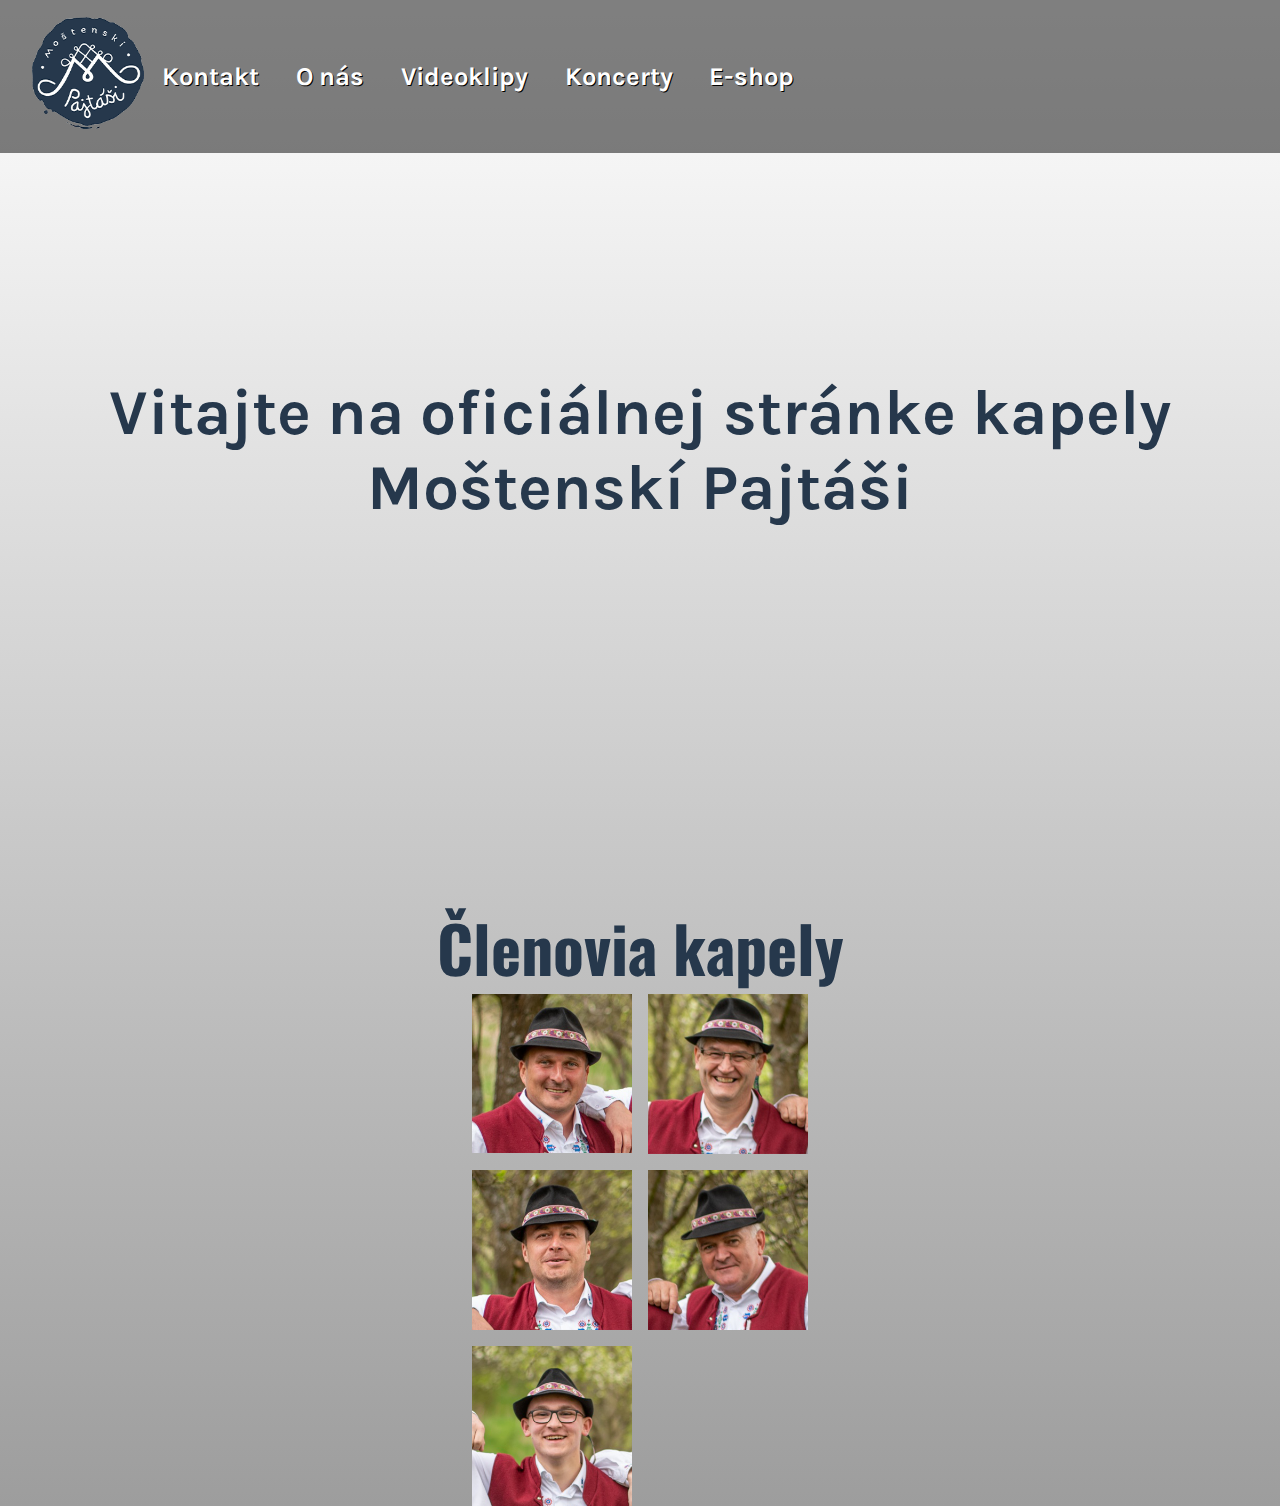
==== index.html @ 3a5d2815 "new files" ====
<!DOCTYPE html>
<html lang="sk">
<head>
    <meta charset="UTF-8">
    <meta http-equiv="X-UA-Compatible" content="IE=edge">
    <meta name="viewport" content="width=device-width, initial-scale=1.0">
    <link rel="preconnect" href="https://fonts.googleapis.com">
    <link rel="preconnect" href="https://fonts.gstatic.com" crossorigin>
    <link href="https://fonts.googleapis.com/css2?family=Oswald:wght@300&display=swap" rel="stylesheet">
    <link rel="preconnect" href="https://fonts.googleapis.com">
    <link rel="preconnect" href="https://fonts.gstatic.com" crossorigin>
    <link href="https://fonts.googleapis.com/css2?family=Karla:wght@300&display=swap" rel="stylesheet">
    <link rel="stylesheet" href="./css/footer.css">
    <link rel="stylesheet" href="./css/general.css">
    <link rel="stylesheet" href="./css/header.css">
    <link rel="stylesheet" href="./css/normalize.css">
    <title>Moštenskí Pajtáši - Heligonkári z Horného Moštenca</title>
</head>
<body>
    <header>
        <nav class="h-nav">
            <a class="direct" href="./index.html">
                <img class="logo" src="./logo.png">
            </a>
            <ul>
                <li><a href="kontakt.html">Kontakt</a></li>
                <li><a href="onas.html">O nás</a></li>
                <li><a href="https://www.youtube.com/@mostenskipajtasi9998">Videoklipy</a></li>
                <li><a href="koncerty.html">Koncerty</a></li>
                <li><a href="eshop.html">E-shop</a></li>
            
                
            </ul>
            <button class="burger">
                <div class="line"></div>
                <div class="line"></div>
                <div class="line"></div>
                
                
            </button>
        </nav>
        <div class="u-n">
            Vitajte na oficiálnej stránke kapely Moštenskí Pajtáši
        </div>
    </header>

    <main>
       <section>
            <h1 class="members">Členovia kapely</h1>
            <article class="m-art">
                <div class="image">
                <img class="m-img" src="./jaro.png" alt="">
                <div class="image__overlay">
                    <div class="image__title">Jaroslav Briestensky</div>
                </div>
            </div>
            <div class="image">
                <img class="m-img" src="./peto.png" alt="">
                <div class="image__overlay">
                    <div class="image__title">Peter</div>
                </div>
            </div>
            <div class="image">
                <img class="m-img" src="./martin.png" alt="">
                <div class="image__overlay">
                    <div class="image__title">Martin</div>
                </div>
            </div>
            <div class="image">
                <img class="m-img" src="./mino.png" alt="">
                <div class="image__overlay">
                    <div class="image__title">Milan Ciňo</div>
                </div>
            </div>
            <div class="image">
                <img class="m-img" src="./mirec.png" alt="">
                <div class="image__overlay">
                    <div class="image__title">Miroslav</div>
                </div>
            </div>
            </article>
       </section>
    </main>

    <footer>

    </footer>

    <script>
        const mobileNav = document.querySelector("ul");
        const burgerBtn = document.querySelector(".burger");
        const body = document.querySelector("body");

        burgerBtn.addEventListener("click", function(){
            mobileNav.classList.toggle("active");
            body .classList.toggle("active");
        })
    </script>
</body>
</html>
---- css/general.css ----
.members{
    font-family: 'Oswald', sans-serif;
    color: rgb(38, 56, 76);
    font-weight: bold;
    display: flex;
    font-size: clamp(1.8rem, 5vw, 4rem);
    justify-content: center;
    
}
.image{
    width: 10rem;
    position: relative;
}
.m-img{
   
    display: block;
    width: 100%;
}
.image__overlay{
    position: absolute;
    top: 0;
    left: 0;
    width: 100%;
    height: 100%;
    background: rgba(0, 0, 0, 0.50);
    color: white;
    font-family: "Oswald", sans-serif;
    display: flex;
    flex-direction: column;
    align-items: center;
    justify-content: center;
    opacity: 0;
    transition: opacity 0.25s;
}
.image__overlay:hover{
    opacity: 1;
}
.image__title{
    font-size: 1.5rem;
    font-weight: bold;
}
section{
    display: flex;
    flex-direction: column;
    justify-content: center;
    align-items: center;
}
.m-art{
    text-align: center;
    display: grid;
    grid-template-columns: 1fr 1fr;
    gap: 1rem;
}
---- css/header.css ----
*{
    padding: 0 ;
    margin: 0;
    box-sizing: border-box;

}
header{
    height: 100vh;
    
}
.logo{
    width: clamp(0.8rem, 20vw, 7rem);

}
nav {
    background-color: rgba(0, 0, 0, 0.5);
    display: flex;
    justify-content: left;
    align-items: center;
    padding: 2em;
    height: 17vh;
   
    width: 100vw;
    top: 0;
    
   
    
   
   
}
ul{
    list-style-type: none;
    display: flex;
    width: 55%;
    justify-content: space-around;
    font-family: 'Karla', sans-serif;
    
}
a{
    text-decoration: none;
    font-size: clamp(1.6rem, 2vw, 2.2rem);
    font-weight: bold;
    color: white;
    text-shadow: 1px 1px black;
   
    position: relative;
}
a::after{
    content: " ";
    position: absolute;
    bottom: 0;
    left: 0;
    width: 0%;
    background-color: rgb(255, 255, 255);
    height: .15em;
    border-radius: 10px;
    transition: .3s ease-in-out;
}

a:hover::after {
    width: 100%;
}
.burger{
    background: transparent;
    border: none;
    outline: none;
    cursor: pointer;
    display: none;
}

.line{
    width: 3em;
    height: .3em;
    background: rgb(255, 255, 255);
    margin: .7em;
    border-radius: 20px;
    transition: .3s ease-in-out;
}

.u-n{
    height: 100vh;
    margin: 0 1rem;
    display: flex;
    justify-content: center;
    align-items: center;
    text-align: center;
    font-size: clamp(2.3rem, 5vw, 4rem);
    font-family: "Karla";
    font-weight: bold;
    color: rgb(38, 56, 76);
    margin-top: -17vh;
}

@media screen and (max-width: 1000px){
    nav{
        justify-content: space-between;
    }
    .burger {
        display: block;
        transition: .3s ease-in-out;
    }
    .burger.active .line:first-child {
        display: none;
    }
    .burger.active .line:nth-child(2){
        transform: rotate(-405deg);
    }
    .burger.active .line:nth-child(2){
        transform: translate(405deg);
    }

    ul{
        position:fixed;
        right: 0;
        top: 17vh;
        background: rgba(0, 0, 0, 0.5);
        height: 83vh;
        flex-direction: column;
        text-align: center;
        transform: translate(100%);
        
    }
    ul.active{
        transform: translate(0%);
    }
   
}



@media screen and (max-width: 1000px){
    ul {
        width: 100%;
    }
}
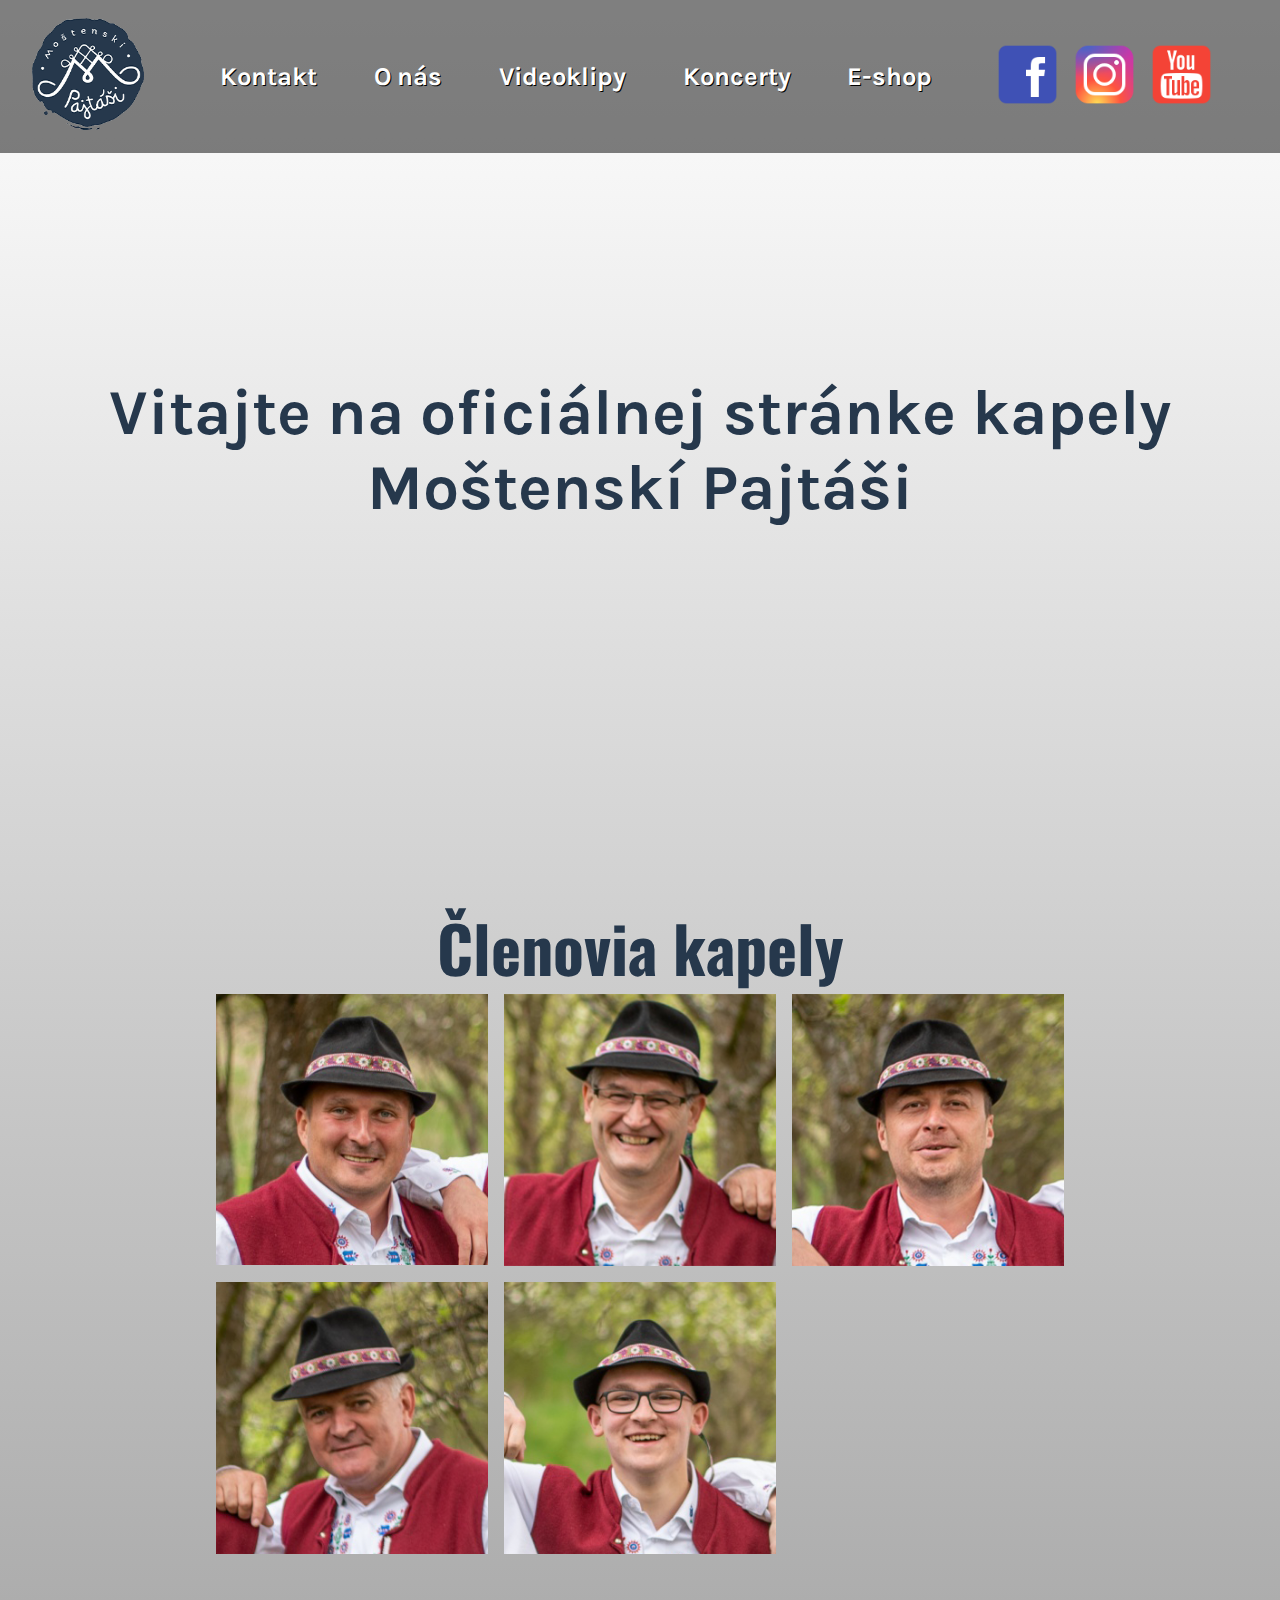
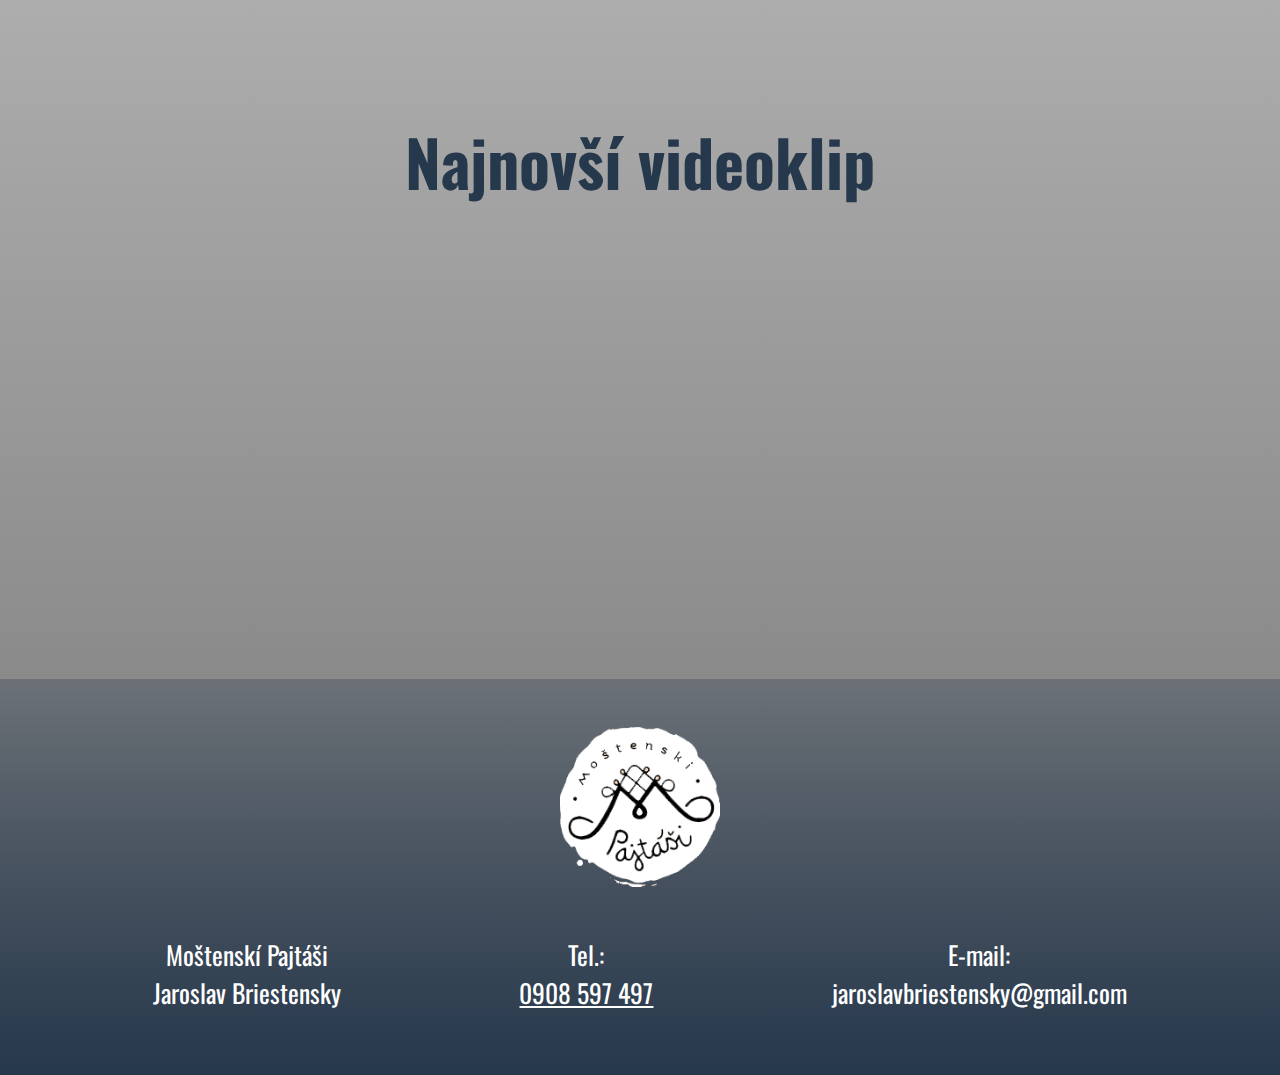
==== commit f4a54d83: "s" ====
--- a/index.html
+++ b/index.html
@@ -19,15 +19,23 @@
 <body>
     <header>
         <nav class="h-nav">
-            <a class="direct" href="./index.html">
+            <a class="" href="./index.html">
                 <img class="logo" src="./logo.png">
             </a>
             <ul>
-                <li><a href="kontakt.html">Kontakt</a></li>
-                <li><a href="onas.html">O nás</a></li>
-                <li><a href="https://www.youtube.com/@mostenskipajtasi9998">Videoklipy</a></li>
-                <li><a href="koncerty.html">Koncerty</a></li>
-                <li><a href="eshop.html">E-shop</a></li>
+                
+                <li><a class="direct" href="kontakt.html">Kontakt</a></li>
+                <li><a class="direct" href="onas.html">O nás</a></li>
+                <li><a class="direct" href="https://www.youtube.com/@mostenskipajtasi9998">Videoklipy</a></li>
+                <li><a class="direct" href="koncerty.html">Koncerty</a></li>
+                <li><a class="direct" href="eshop.html">E-shop</a></li>
+                
+
+                <li class="header-socials">
+                    <a href="https://www.facebook.com/pajtasi/"><img class="socials-img" src="./img/icons8-facebook-96.png"></a>
+                    <a href="https://www.instagram.com/mostenskipajtasi/"><img class="socials-img" src="./img/icons8-instagram-96.png"></a>
+                    <a href="https://www.youtube.com/@mostenskipajtasi9998"><img class="socials-img" src="./img/icons8-youtube-squared-96.png"></a>
+                </li>
             
                 
             </ul>
@@ -51,39 +59,83 @@
                 <div class="image">
                 <img class="m-img" src="./jaro.png" alt="">
                 <div class="image__overlay">
-                    <div class="image__title">Jaroslav Briestensky</div>
+                    <div class="image__title">Jaroslav Briestenský</div>
                 </div>
             </div>
             <div class="image">
                 <img class="m-img" src="./peto.png" alt="">
                 <div class="image__overlay">
-                    <div class="image__title">Peter</div>
+                    <div class="image__title">Peter Belák</div>
                 </div>
             </div>
             <div class="image">
                 <img class="m-img" src="./martin.png" alt="">
                 <div class="image__overlay">
-                    <div class="image__title">Martin</div>
+                    <div class="image__title">Martin 
+                        Lieskovský</div>
                 </div>
             </div>
             <div class="image">
                 <img class="m-img" src="./mino.png" alt="">
                 <div class="image__overlay">
-                    <div class="image__title">Milan Ciňo</div>
+                    <div class="image__title">Milan Cingel</div>
                 </div>
             </div>
             <div class="image">
                 <img class="m-img" src="./mirec.png" alt="">
                 <div class="image__overlay">
-                    <div class="image__title">Miroslav</div>
+                    <div class="image__title">Miroslav Janek</div>
                 </div>
             </div>
             </article>
        </section>
+       <article class="video-art">
+            <h1 class="n-video">
+                Najnovší videoklip
+            </h1>
+            <iframe  src="https://www.youtube.com/embed/R8oRORppIQs" title="YouTube video player" frameborder="0" allow="accelerometer; autoplay; clipboard-write; encrypted-media; gyroscope; picture-in-picture" allowfullscreen></iframe>
+       </article>
     </main>
 
     <footer>
-
+        <div class="help">
+        <a href="./index.html">
+            <img class="logoftr" src="./logoft.png">
+        </a>
+    </div>
+        <div class="f-section">
+           
+        <div class="f-art">
+            <div class="ftritem">
+                Moštenskí Pajtáši
+            </div>
+            <div class="ftritem">
+                Jaroslav Briestensky
+            </div>
+        </div>
+            
+        <div class="f-art">
+           <div class="ftritem">
+                Tel.:
+            </div>
+            <div class="ftritem">
+                <a class="tel" href="tel:+421908597497">0908 597 497</a>
+            </div>
+        </div>
+        <div class="f-art">
+        <div class="ftritem">
+                E-mail:
+        </div>
+        <div class="ftritem">
+            jaroslavbriestensky@gmail.com
+        </div>
+    </div>
+                
+           
+                 
+            
+        </div>
+    
     </footer>
 
     <script>
--- a/css/footer.css
+++ b/css/footer.css
@@ -0,0 +1,36 @@
+footer{
+    background-image: linear-gradient(to bottom,  rgba(38, 56, 76, 0.3), rgb(38, 56, 76));
+    padding: 1rem;
+    margin-top: 10rem;
+}
+.help{
+    display: flex;
+    justify-content: center;
+}
+    
+.logoftr{
+    width: clamp(1.5rem, 20vw, 10rem);
+    display: flex;
+    justify-content: center;
+    margin-top: 2rem;
+    
+}
+.f-section{
+    display: flex;
+    font-family: 'Oswald', sans-serif;
+    color: white;
+    justify-content: space-around;
+    font-size: clamp(1.1rem, 2vw, 1.7rem);
+    margin: 3rem;
+    text-align: center;
+}
+.tel{
+    
+    color: white;
+}
+@media screen and (max-width: 700px){
+    .f-section{
+        display: grid;
+        gap: 1rem;
+    }
+}--- a/css/general.css
+++ b/css/general.css
@@ -1,3 +1,9 @@
+*{
+    padding: 0 ;
+    margin: 0;
+    box-sizing: border-box;
+
+}
 .members{
     font-family: 'Oswald', sans-serif;
     color: rgb(38, 56, 76);
@@ -8,13 +14,16 @@
     
 }
 .image{
-    width: 10rem;
+    width: 100%;
     position: relative;
+    text-align: center;
 }
 .m-img{
-   
-    display: block;
-    width: 100%;
+    width: clamp(5rem, 35vw, 17rem);
+    display: flex;
+    
+    
+    
 }
 .image__overlay{
     position: absolute;
@@ -46,8 +55,39 @@
     align-items: center;
 }
 .m-art{
+   display: grid;
+   grid-template-columns: 1fr 1fr;
+   gap: 1rem;
+    
+    
+    
+   
+    
+}
+
+
+.video-art{
     text-align: center;
-    display: grid;
-    grid-template-columns: 1fr 1fr;
-    gap: 1rem;
+    margin-top: 10rem;
 }
+.n-video{
+    font-family: 'Oswald', sans-serif;
+    color: rgb(38, 56, 76);
+    font-weight: bold;
+    display: flex;
+    font-size: clamp(1.8rem, 5vw, 4rem);
+    justify-content: center;
+}
+iframe{
+    width: clamp(280px, 80vw, 560px);
+    height: clamp(158px, 34vh, 315px )
+}
+@media screen and (min-width: 1000px){
+.m-art{
+grid-template-columns: 1fr 1fr 1Fr;
+}}
+@media screen and (min-width: 1450px){
+    .m-art{
+        display: flex;
+    }
+}--- a/css/header.css
+++ b/css/header.css
@@ -4,14 +4,17 @@
     box-sizing: border-box;
 
 }
+
 header{
     height: 100vh;
     
 }
+
 .logo{
     width: clamp(0.8rem, 20vw, 7rem);
 
 }
+
 nav {
     background-color: rgba(0, 0, 0, 0.5);
     display: flex;
@@ -19,24 +22,26 @@
     align-items: center;
     padding: 2em;
     height: 17vh;
-   
     width: 100vw;
-    top: 0;
     
-   
+  
+}
+
+ul{
     
-   
-   
-}
-ul{
     list-style-type: none;
     display: flex;
-    width: 55%;
+    width: 100%;
+    
+    
     justify-content: space-around;
+    margin: 0 0 0 3rem;
     font-family: 'Karla', sans-serif;
+    align-items: center;
     
 }
-a{
+
+.direct{
     text-decoration: none;
     font-size: clamp(1.6rem, 2vw, 2.2rem);
     font-weight: bold;
@@ -91,7 +96,18 @@
     margin-top: -17vh;
 }
 
-@media screen and (max-width: 1000px){
+
+
+.header-socials{
+    display: flex;
+    justify-content: right;
+   
+}
+.socials-img{
+    width: clamp(3rem, 6vw, 5rem)
+}
+
+@media only screen and (max-width: 1000px){
     nav{
         justify-content: space-between;
     }
@@ -99,18 +115,11 @@
         display: block;
         transition: .3s ease-in-out;
     }
-    .burger.active .line:first-child {
-        display: none;
-    }
-    .burger.active .line:nth-child(2){
-        transform: rotate(-405deg);
-    }
-    .burger.active .line:nth-child(2){
-        transform: translate(405deg);
-    }
-
+   .burger.active .line:nth-child(2) {
+    opacity: 0;
+   }
     ul{
-        position:fixed;
+        position: fixed;
         right: 0;
         top: 17vh;
         background: rgba(0, 0, 0, 0.5);
